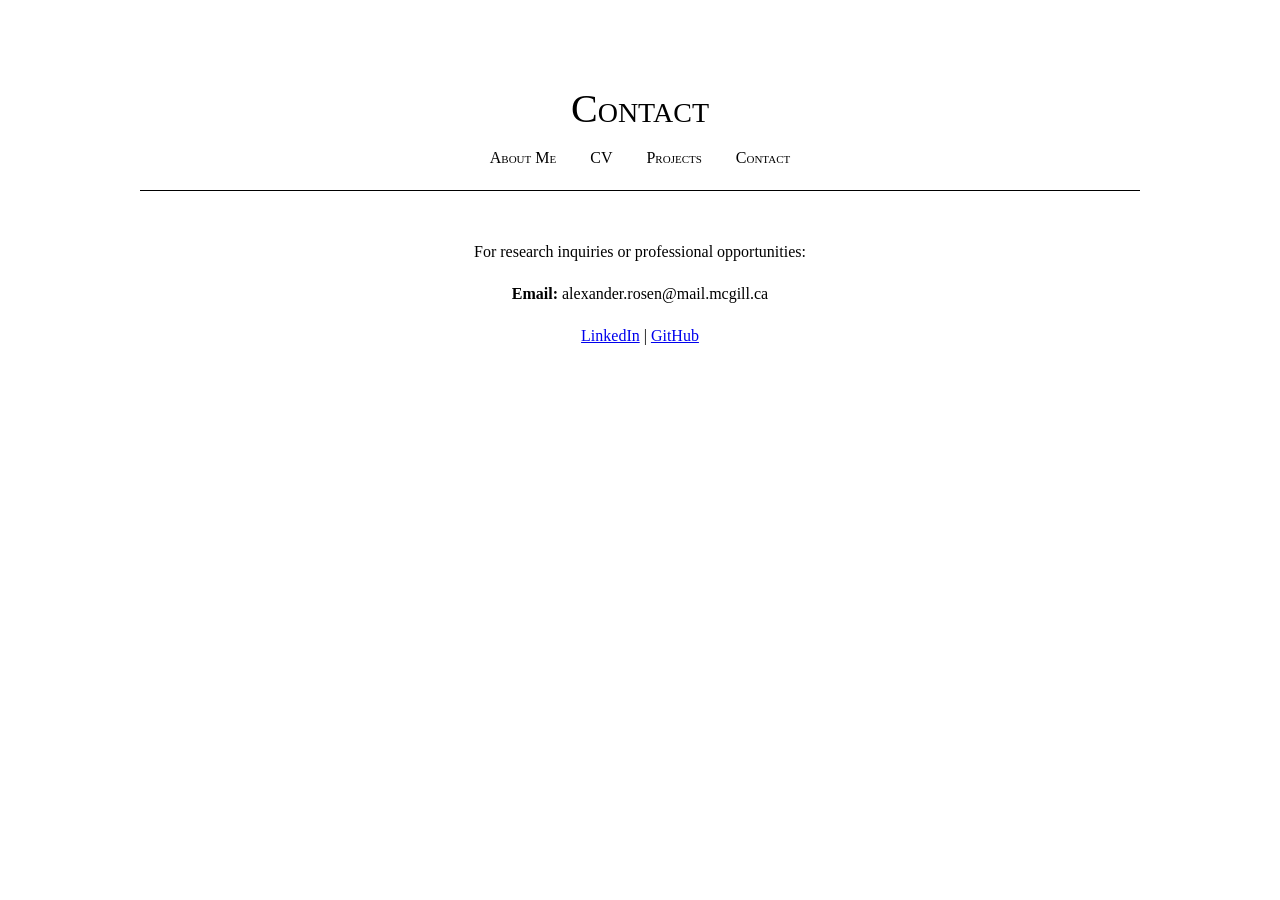
==== contact.html @ 9b2531d0 "renamed with .html extension for contact.html" ====
<!DOCTYPE html>
<html lang="en">
<head>
    <meta charset="UTF-8">
    <link rel="stylesheet" href="style.css">
    <title>Contact | Alexander Rosen</title>
</head>
<body>
    <header>
        <h1>Contact</h1>
        <nav>
            <a href="index.html">About Me</a>
            <a href="cv.html">CV</a>
            <a href="projects.html">Projects</a>
            <a href="contact.html">Contact</a>
        </nav>
    </header>
    <main style="text-align: center;">
        <p>For research inquiries or professional opportunities:</p>
        <p><strong>Email:</strong> alexander.rosen@mail.mcgill.ca</p>
        <p><a href="https://linkedin.com">LinkedIn</a> | <a href="https://github.com">GitHub</a></p>
    </main>
</body>
</html>
---- style.css ----
@import url('https://fonts.cdnfonts.com/css/latin-modern-roman');

:root {
    --text-color: #000000;
    --bg-color: #ffffff;
    --border-color: #e0e0e0;
}

body {
    font-family: 'Latin Modern Roman', serif;
    color: var(--text-color);
    background-color: var(--bg-color);
    line-height: 1.6;
    max-width: 1000px; /* Slightly wider for the sidebar layout */
    margin: 0 auto;
    padding: 50px 20px;
}

/* Typography */
h1, h2, h3, h4 { font-weight: normal; font-variant: small-caps; }
h1 { text-align: center; font-size: 2.5em; margin-bottom: 0.1em; }
.subtitle { text-align: center; font-style: italic; margin-bottom: 2em; }

/* Navigation */
nav { text-align: center; border-bottom: 1px solid var(--text-color); padding-bottom: 20px; margin-bottom: 3em; }
nav a { color: var(--text-color); text-decoration: none; margin: 0 15px; font-variant: small-caps; }
nav a:hover { text-decoration: underline; }

/* Layouts */
.about-container { display: flex; gap: 40px; align-items: start; margin-top: 2em; }
.profile-img { width: 250px; height: auto; border: 1px solid var(--text-color); filter: grayscale(100%); }
.description-box { border: 1px solid var(--text-color); padding: 20px; flex: 1; text-align: justify; }

.project-wrapper { display: grid; grid-template-columns: 250px 1fr; gap: 40px; }
.sidebar { position: sticky; top: 20px; border-right: 1px solid var(--border-color); padding-right: 20px; height: fit-content; }
.sidebar-cat { font-weight: bold; margin-top: 1.5em; font-size: 0.9em; text-transform: uppercase; letter-spacing: 1px; }
.sidebar a { display: block; color: #555; text-decoration: none; font-size: 0.95em; margin: 5px 0; }
.sidebar a:hover { color: #000; text-decoration: underline; }

/* Engineering Report Styling */
article section { margin-bottom: 3em; }
figure { margin: 2em 0; text-align: center; }
figure img { max-width: 100%; border: 1px solid var(--border-color); }
figcaption { font-style: italic; font-size: 0.9em; margin-top: 10px; }
.toc-dropdown { font-size: 0.85em; margin-bottom: 20px; background: #f9f9f9; padding: 10px; border: 1px solid var(--border-color); }

footer { text-align: center; margin-top: 5em; font-size: 0.8em; font-style: italic; border-top: 1px solid var(--border-color); padding-top: 20px; }
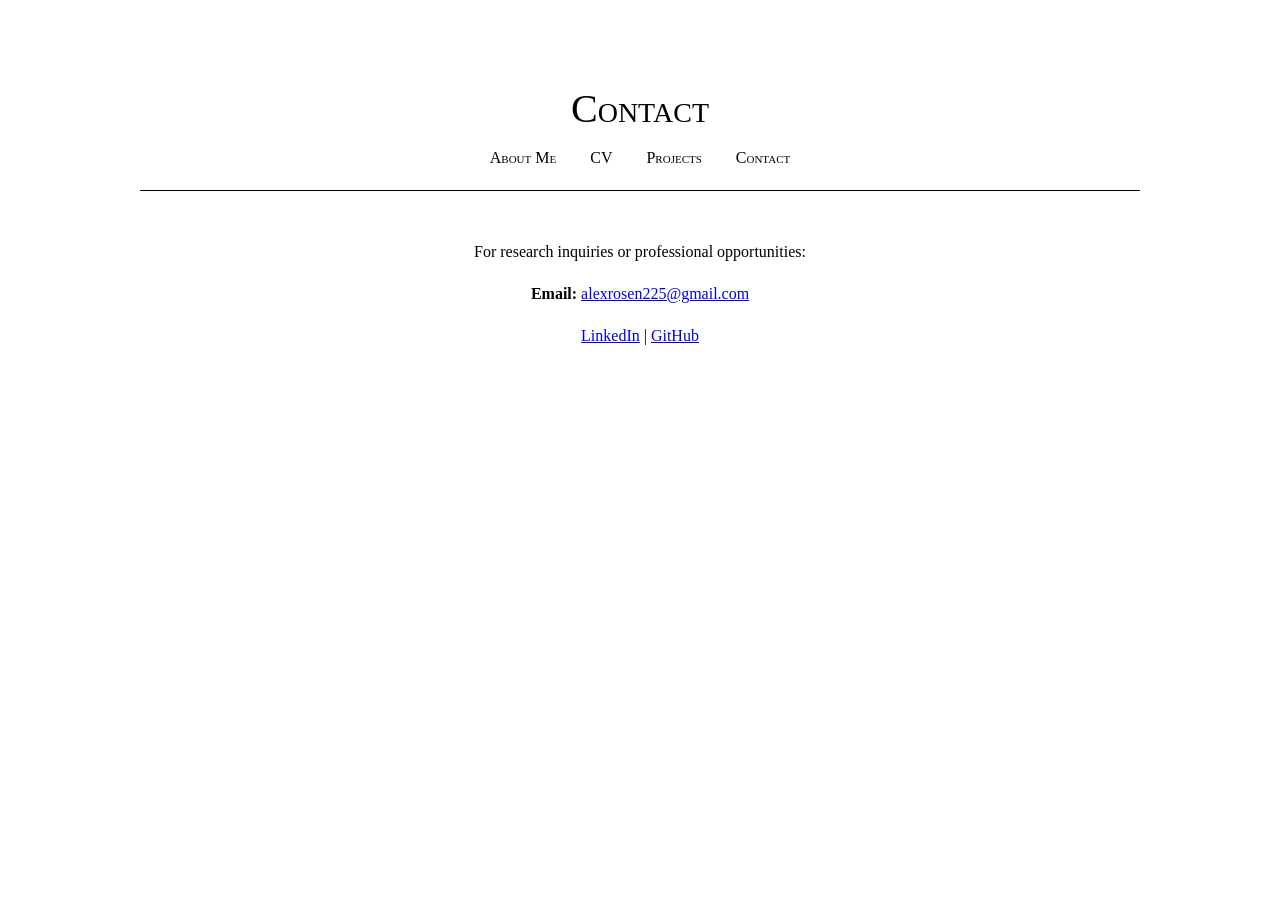
==== commit 4b4c4548: "CV style and contact hyperlink" ====
--- a/contact.html
+++ b/contact.html
@@ -1,24 +1,31 @@
 <!DOCTYPE html>
 <html lang="en">
+
 <head>
     <meta charset="UTF-8">
     <link rel="stylesheet" href="style.css">
     <title>Contact | Alexander Rosen</title>
 </head>
+
+
 <body>
+
     <header>
         <h1>Contact</h1>
         <nav>
-            <a href="index.html">About Me</a>
-            <a href="cv.html">CV</a>
-            <a href="projects.html">Projects</a>
-            <a href="contact.html">Contact</a>
+            <a href="/index.html">About Me</a>
+            <a href="/cv.html">CV</a>
+            <a href="/projects.html">Projects</a>
+            <a href="/contact.html">Contact</a>
         </nav>
     </header>
+
     <main style="text-align: center;">
         <p>For research inquiries or professional opportunities:</p>
-        <p><strong>Email:</strong> alexander.rosen@mail.mcgill.ca</p>
+        <p><strong>Email:</strong> <a href="mailto: alexrosen225@gmail.com" > alexrosen225@gmail.com</a></p>
         <p><a href="https://linkedin.com">LinkedIn</a> | <a href="https://github.com">GitHub</a></p>
     </main>
+
 </body>
+
 </html>
--- a/style.css
+++ b/style.css
@@ -14,6 +14,61 @@
     max-width: 1000px; /* Slightly wider for the sidebar layout */
     margin: 0 auto;
     padding: 50px 20px;
+    counter-reset: fig-count;
+    counter-reset: section;
+}
+
+h2 { counter-reset: subsection; counter-increment: section; }
+h3 { counter-reset: subsubsection; counter-increment: subsection; }
+
+h2::before { content: counter(section) ". "; }
+h3::before { content: counter(section) "." counter(subsection) " "; }
+
+/* Indent nested items in the TOC */
+.toc-dropdown ul ul {
+    padding-left: 20px;
+    list-style-type: none;
+}
+
+/* Code block container */
+pre[class*="language-"] {
+    background: #f5f5f5;
+    border: 1px solid #ccc;
+    padding: 12px;
+    margin: 20px 0;
+    overflow-x: auto;
+    text-align: left;
+    width: 100%;
+    
+    /* Apply typography scale HERE ONCE so it inherits evenly */
+    font-family: "Courier New", monospace;
+    font-size: 0.85em; 
+    line-height: 1.4;
+}
+
+/* Prevent compounding font-size on the inner code */
+pre[class*="language-"] code,
+code {
+    font-family: "Courier New", monospace;
+    font-size: 1em; /* Stays at 100% of the parent's 0.85em */
+    line-height: inherit;
+}
+
+/* Line numbers structural styling */
+pre.line-numbers {
+    padding-left: 3.5em; /* Creates space for the numbers */
+}
+
+.line-numbers .line-numbers-rows {
+    border-right: 1px solid #ccc; /* Restores the vertical dividing line */
+    padding-right: 8px;
+    left: 0;
+}
+
+/* Ensure line numbers perfectly match the inherited line height */
+.line-numbers-rows > span:before {
+    color: gray;
+    line-height: inherit !important; 
 }
 
 /* Typography */
@@ -28,20 +83,144 @@
 
 /* Layouts */
 .about-container { display: flex; gap: 40px; align-items: start; margin-top: 2em; }
-.profile-img { width: 250px; height: auto; border: 1px solid var(--text-color); filter: grayscale(100%); }
-.description-box { border: 1px solid var(--text-color); padding: 20px; flex: 1; text-align: justify; }
+.profile-img { width: 250px; height: auto; border: 1px solid var(--text-color);}
+/*.description-box { border: 0px solid var(--text-color); padding: 20px; flex: 1; text-align: justify; }*/
 
 .project-wrapper { display: grid; grid-template-columns: 250px 1fr; gap: 40px; }
 .sidebar { position: sticky; top: 20px; border-right: 1px solid var(--border-color); padding-right: 20px; height: fit-content; }
 .sidebar-cat { font-weight: bold; margin-top: 1.5em; font-size: 0.9em; text-transform: uppercase; letter-spacing: 1px; }
-.sidebar a { display: block; color: #555; text-decoration: none; font-size: 0.95em; margin: 5px 0; }
+.sidebar a { 
+    display: block; 
+    color: #555; 
+    text-decoration: none; 
+    font-size: 0.95em; 
+    margin: 5px 0; 
+}
 .sidebar a:hover { color: #000; text-decoration: underline; }
+.status {
+    font-size: 0.85em;
+    color: #888;
+    font-style: italic;
+}
 
 /* Engineering Report Styling */
 article section { margin-bottom: 3em; }
-figure { margin: 2em 0; text-align: center; }
+
+figure { 
+    margin: 2em 0; 
+    text-align: center; 
+    counter-increment: fig-count;
+}
+
 figure img { max-width: 100%; border: 1px solid var(--border-color); }
-figcaption { font-style: italic; font-size: 0.9em; margin-top: 10px; }
+figcaption { 
+    font-style: italic; 
+    font-size: 0.9em; 
+    margin-top: 10px; 
+    content: "Figure " counter(fig-count) ": ";
+    font-weight: bold;
+}
 .toc-dropdown { font-size: 0.85em; margin-bottom: 20px; background: #f9f9f9; padding: 10px; border: 1px solid var(--border-color); }
 
-footer { text-align: center; margin-top: 5em; font-size: 0.8em; font-style: italic; border-top: 1px solid var(--border-color); padding-top: 20px; }+/* 1. Constrain the article width to match the visual balance */
+article {
+    min-width: 0; /* Prevents code blocks from pushing the grid wider than the screen */
+    max-width: 710px; /* 1000px (body) - 250px (sidebar) - 40px (gap) = ~710px */
+}
+
+/* 2. Fix the Table of Contents and Code Blocks */
+.toc-dropdown, 
+pre[class*="language-"] {
+    max-width: 100%; /* Ensures they never exceed the article width */
+    box-sizing: border-box; /* Includes padding in the width calculation */
+}
+
+/* 3. Force MathJax to stay within the article bounds */
+.MathJax {
+    max-width: 100%;
+    overflow-x: auto;
+    overflow-y: hidden;
+}
+
+/* 4. Ensure the Grid itself doesn't exceed the 1000px body */
+.project-wrapper {
+    display: grid;
+    grid-template-columns: 250px 1fr;
+    gap: 40px;
+    width: 100%;
+}
+
+footer { text-align: center; margin-top: 5em; font-size: 0.8em; font-style: italic; border-top: 1px solid var(--border-color); padding-top: 20px; }
+
+
+/* ===================== */
+/* CV PAGE STYLING */
+/* ===================== */
+
+.cv-page {
+    max-width: 800px;
+    text-align: justify;
+}
+
+/* Title */
+.cv-page h1 {
+    font-size: 2.5em;
+    margin-bottom: 0.1em;
+}
+
+/* Subtitle */
+.cv-page .subtitle {
+    font-style: italic;
+    font-size: 1.2em;
+    margin-bottom: 1.5em;
+}
+
+/* Section headers */
+.cv-page h2 {
+    font-size: 1.5em;
+    border-bottom: 1px solid var(--text-color);
+    padding-bottom: 5px;
+    margin-top: 2em;
+}
+
+/* Job / education entries */
+.cv-page .cv-entry {
+    margin-bottom: 1.5em;
+}
+
+.cv-page .cv-header {
+    display: flex;
+    justify-content: space-between;
+    align-items: baseline;
+}
+
+.cv-page .cv-location-date {
+    font-style: italic;
+}
+
+.cv-page .cv-role {
+    font-style: italic;
+    margin-bottom: 0.5em;
+}
+
+/* Lists */
+.cv-page ul {
+    margin-top: 0.5em;
+    padding-left: 20px;
+}
+
+.cv-page li {
+    margin-bottom: 0.3em;
+}
+
+/* Mobile */
+@media (max-width: 600px) {
+    .cv-page .cv-header {
+        flex-direction: column;
+    }
+}
+
+.cv-page h2::before,
+.cv-page h3::before {
+    content: none;
+}
